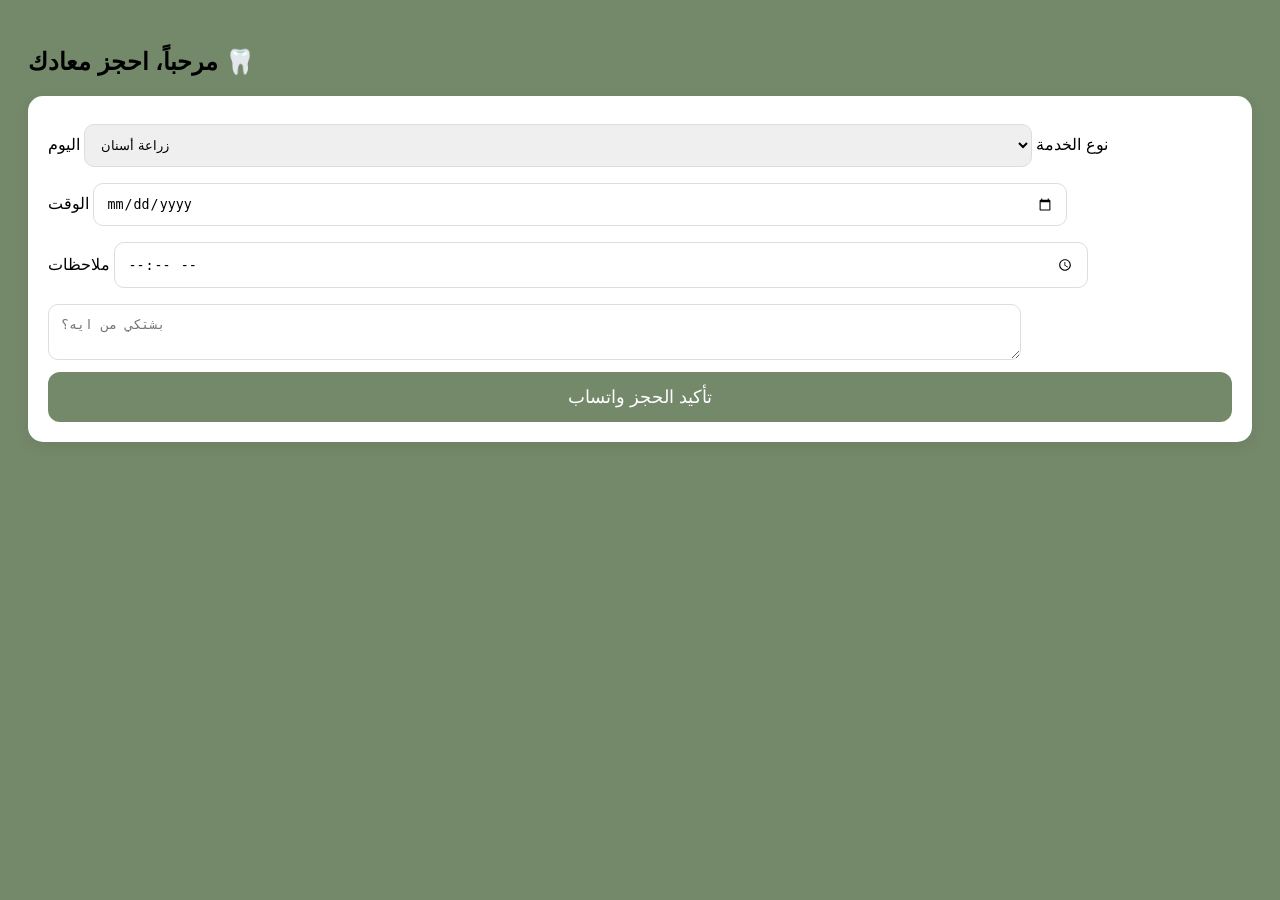
==== conect.html @ 70244cae "Add files via upload" ====
<!DOCTYPE html>
<html lang="en">
<head>
    <meta charset="UTF-8">
    <meta name="viewport" content="width=device-width, initial-scale=1.0">
    <title>ConectUs</title>
    <style>
body{background:rgba(105, 128, 94, 0.925);
    font-family:sans-serif;padding:20px}
.card{background:#fff;padding:20px;
    border-radius:15px;box-shadow:0 4px 15px #0001}
select,input,textarea{width:80%;padding:12px;margin:8px 0;
    border:1px solid #ddd;border-radius:10px}
button{width:100%;padding:14px;background:rgba(105, 128, 94, 0.925);color:#fff;
border:none;border-radius:12px;font-size:18px}
</style>
</head>
<body>
  <h2>مرحباً، احجز معادك 🦷</h2>
<div class="card">
  <label>نوع الخدمة</label>
  <select id="service">
    <option>زراعة أسنان</option>
    <option>خلع جراحي</option>
    <option>تجميل</option>
    <option>كشف عادي</option>
    <option> حشو عادي وعصب</option>
    <option> تقويم</option>

  </select>
  <label>اليوم</label><input type="date" id="date">
  <label>الوقت</label><input type="time" id="time">
  <label>ملاحظات</label><textarea id="note" placeholder="بشتكي من ايه؟"></textarea>
 <a href=" https://wa.me/201090564323 "> <button onclick="book()">تأكيد الحجز واتساب </button>  </a> 
</div>  

<script>
function book(){ 
  let userData = localStorage.getItem('user');
  if(!userData){
    alert('لازم تسجلي دخول الأول عشان نحجزلك');
    return;
let user = JSON.parse(userData);
// \\هات القيم من النبوت
let service=document.getElementById('service');
let date=document.getElementById('date');
let time=document.getElementById('time');
let note=document.getElementById('note');
let msg =`الحجز من الموقع  
الخدمه :${service.value}
اليوم: ${date.value}
الساعة:${time.value}
ملاحظة:${note.value}
الاسم:${user.name}
الموبايل:${user.phone}`;
let whatsappLink =  '{https://wa.me/201090564323?text=${encodeURIComponent(msg)}';
  window.open(whatsappLink, '_blank');
  alert('تم الحجز! هنتواصل معاكي على الواتساب للتأكيد');
}}
</script>
</body>
</html>
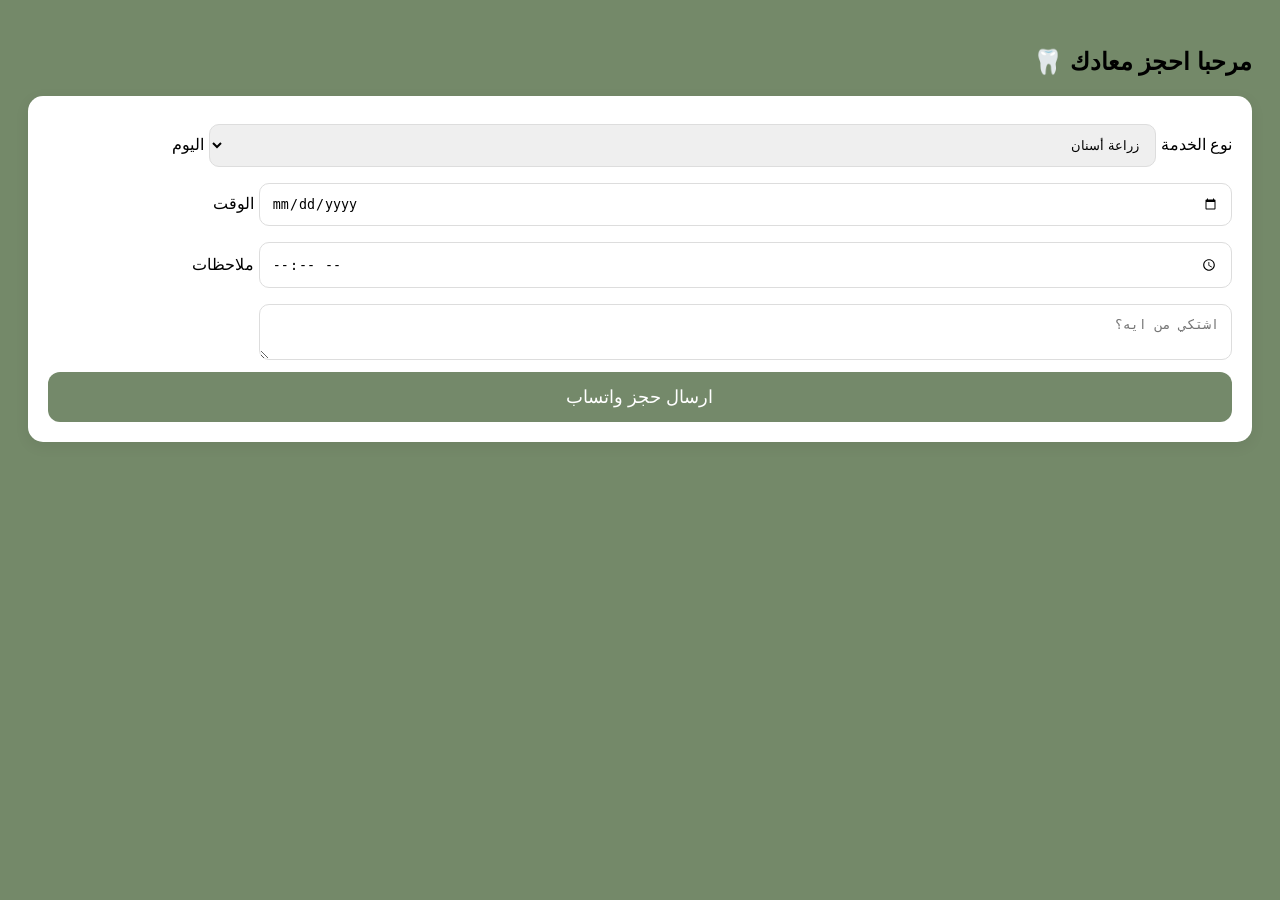
==== commit 767d1d37: "Update conect.html" ====
--- a/conect.html
+++ b/conect.html
@@ -1,62 +1,50 @@
 <!DOCTYPE html>
-<html lang="en">
+<html lang="ar" dir="rtl">
 <head>
-    <meta charset="UTF-8">
-    <meta name="viewport" content="width=device-width, initial-scale=1.0">
-    <title>ConectUs</title>
-    <style>
-body{background:rgba(105, 128, 94, 0.925);
-    font-family:sans-serif;padding:20px}
-.card{background:#fff;padding:20px;
-    border-radius:15px;box-shadow:0 4px 15px #0001}
-select,input,textarea{width:80%;padding:12px;margin:8px 0;
-    border:1px solid #ddd;border-radius:10px}
-button{width:100%;padding:14px;background:rgba(105, 128, 94, 0.925);color:#fff;
-border:none;border-radius:12px;font-size:18px}
+<meta charset="UTF-8">
+<meta name="viewport" content="width=device-width, initial-scale=1.0">
+<title>حجز موعد</title>
+<style>
+body{background:rgba(105,128,94,0.925);font-family:sans-serif;padding:20px}
+.card{background:#fff;padding:20px;border-radius:15px;box-shadow:0 4px 15px #0001}
+select,input,textarea{width:80%;padding:12px;margin:8px 0;border:1px solid #ddd;border-radius:10px}
+button{width:100%;padding:14px;background:rgba(105,128,94,0.925);color:#fff;border:none;border-radius:12px;font-size:18px;cursor:pointer}
 </style>
 </head>
 <body>
-  <h2>مرحباً، احجز معادك 🦷</h2>
+<h2>مرحبا احجز معادك 🦷</h2>
 <div class="card">
-  <label>نوع الخدمة</label>
-  <select id="service">
-    <option>زراعة أسنان</option>
-    <option>خلع جراحي</option>
-    <option>تجميل</option>
-    <option>كشف عادي</option>
-    <option> حشو عادي وعصب</option>
-    <option> تقويم</option>
-
-  </select>
-  <label>اليوم</label><input type="date" id="date">
-  <label>الوقت</label><input type="time" id="time">
-  <label>ملاحظات</label><textarea id="note" placeholder="بشتكي من ايه؟"></textarea>
- <a href=" https://wa.me/201090564323 "> <button onclick="book()">تأكيد الحجز واتساب </button>  </a> 
-</div>  
+<label>نوع الخدمة</label>
+<select id="service">
+<option>زراعة أسنان</option>
+<option>خلع جراحي</option>
+<option>تجميل</option>
+<option>كشف عادي</option>
+<option>حشو عادي وعصب</option>
+<option>تقويم</option>
+</select>
+<label>اليوم</label><input type="date" id="date">
+<label>الوقت</label><input type="time" id="time">
+<label>ملاحظات</label><textarea id="note" placeholder="اشتكي من ايه؟"></textarea>
+<button onclick="book()">ارسال حجز واتساب</button>
+</div>
 
 <script>
-function book(){ 
-  let userData = localStorage.getItem('user');
-  if(!userData){
-    alert('لازم تسجلي دخول الأول عشان نحجزلك');
-    return;
-let user = JSON.parse(userData);
-// \\هات القيم من النبوت
-let service=document.getElementById('service');
-let date=document.getElementById('date');
-let time=document.getElementById('time');
-let note=document.getElementById('note');
-let msg =`الحجز من الموقع  
-الخدمه :${service.value}
-اليوم: ${date.value}
-الساعة:${time.value}
-ملاحظة:${note.value}
-الاسم:${user.name}
-الموبايل:${user.phone}`;
-let whatsappLink =  '{https://wa.me/201090564323?text=${encodeURIComponent(msg)}';
-  window.open(whatsappLink, '_blank');
-  alert('تم الحجز! هنتواصل معاكي على الواتساب للتأكيد');
-}}
+function book(){
+let service = document.getElementById('service').value;
+let date = document.getElementById('date').value;
+let time = document.getElementById('time').value;
+let note = document.getElementById('note').value;
+
+let msg = `حجز جديد من الموقع 🦷
+الخدمة: ${service}
+اليوم: ${date}
+الساعة: ${time}
+ملاحظة: ${note}`;
+
+let whatsappLink = `https://wa.me/201090564323?text=${encodeURIComponent(msg)}`;
+window.open(whatsappLink, '_blank');
+}
 </script>
 </body>
-</html> +</html>
